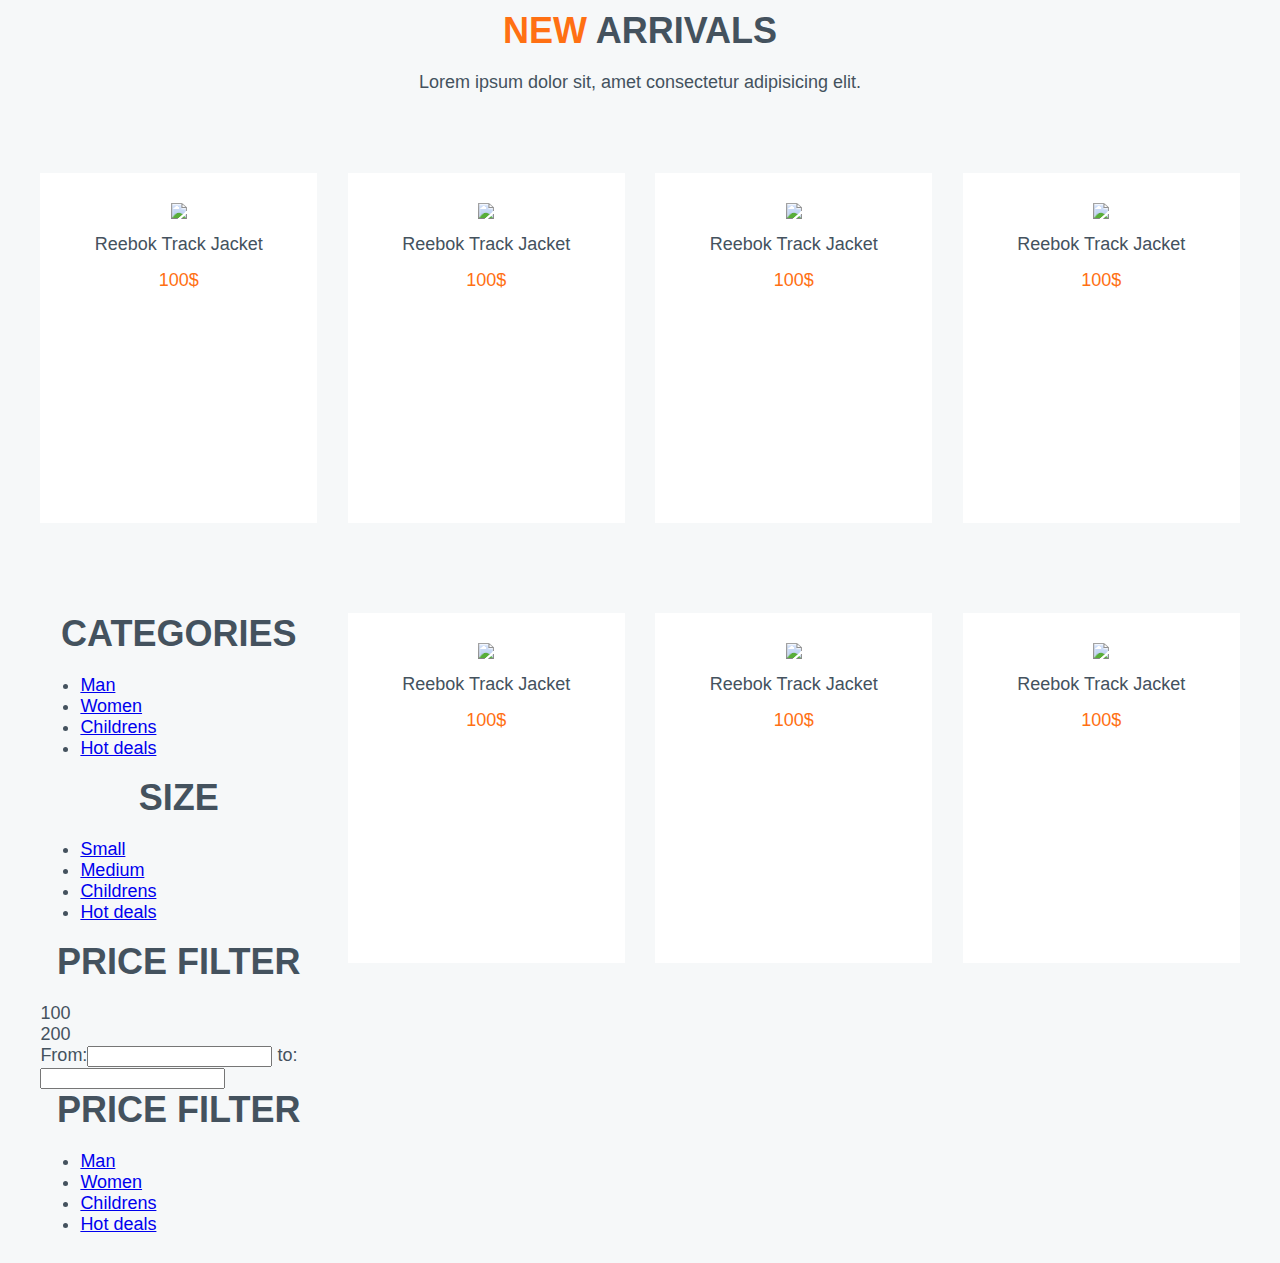
==== products.html @ 2ab13122 "1" ====
<!DOCTYPE html>
<html lang="en">
<head>
    <meta charset="UTF-8">
    <meta name="viewport" content="width=device-width, initial-scale=1">
    <title>Catalog block</title>
    <link rel="stylesheet" href="css/style.css">
</head>
<body>
    <div class="container">
        <h3><span class="color-orange">New</span> arrivals</h3>
        <section class="description"><p>Lorem ipsum dolor sit, amet consectetur adipisicing elit.</p></section>
        <div class="row">
            <div class="goods-block">
                <div class="block-270">
                    <div class="goods-card">
                        <img src="images/1.png">
                        <p class="title-card">Reebok Track Jacket</p>
                        <p class="price-card">100$</p>
                    </div>
                </div>
                <div class="block-270">
                    <div class="goods-card">
                        <img src="images/1.png">
                        <p class="title-card">Reebok Track Jacket</p>
                        <p class="price-card">100$</p>
                    </div>
                </div>
                <div class="block-270">
                    <div class="goods-card">
                        <img src="images/1.png">
                        <p class="title-card">Reebok Track Jacket</p>
                        <p class="price-card">100$</p>
                    </div>
                </div>
                <div class="block-270">
                    <div class="goods-card">
                        <img src="images/1.png">
                        <p class="title-card">Reebok Track Jacket</p>
                        <p class="price-card">100$</p>
                    </div>
                </div>
            </div>
        </div>
    </div>
    <div class="container">
        <div class="row">
            <div class="block-270">
                <div class="side-bar">
                    <h3>Categories</h3>
                    <ul>
                        <li><a href="#">Man</a></li>
                        <li><a href="#">Women</a></li>
                        <li><a href="#">Childrens</a></li>
                        <li><a href="#">Hot deals</a></li>
                    </ul>
                </div>
                <div class="side-bar">
                    <h3>Size</h3>
                    <ul>
                        <li class="active-square"><a href="#">Small</a></li>
                        <li class="inactive-square"><a href="#">Medium</a></li>
                        <li class="inactive-square"><a href="#">Childrens</a></li>
                        <li class="inactive-square"><a href="#">Hot deals</a></li>
                    </ul>
                </div>
                <div class="side-bar">
                    <h3>Price filter</h3>
                    <div class="double-slider" id="double-slider">
                        <div class="line-1"></div>
                        <div class="line-2"></div>
                        <div class="left-dot">
                            <div class="dot-price">100</div>
                            <div class="dot"></div>
                        </div>
                        <div class="right-dot">
                            <div class="dot-price">200</div>
                            <div class="dot"></div>
                        </div>
                    </div>
                    <div class="slider-from-to">
                        From:<input type="text">
                        to:<input type="text">
                    </div>
                </div>
                <div class="side-bar">
                    <h3>Price filter</h3>
                    <ul>
                        <li><a href="#">Man</a></li>
                        <li><a href="#">Women</a></li>
                        <li><a href="#">Childrens</a></li>
                        <li><a href="#">Hot deals</a></li>
                    </ul>
                </div>
            </div>
            <div class="block-card">
                <div class="block-270">
                    <div class="goods-card">
                        <img src="images/1.png">
                        <p class="title-card">Reebok Track Jacket</p>
                        <p class="price-card">100$</p>
                    </div>
                </div>
                <div class="block-270">
                    <div class="goods-card">
                        <img src="images/1.png">
                        <p class="title-card">Reebok Track Jacket</p>
                        <p class="price-card">100$</p>
                    </div>
                </div>
                <div class="block-270">
                    <div class="goods-card">
                        <img src="images/1.png">
                        <p class="title-card">Reebok Track Jacket</p>
                        <p class="price-card">100$</p>
                    </div>
                </div>
            </div>
        </div>
    </div>
</body>
</html>
---- css/style.css ----
*{
    box-sizing: border-box;
}
html, body{
    margin: 0;
    box-sizing: border-box;
    background-color: #f6f8f9;
    font-family: Arial, Tahoma, sans-serif;
    color:#44525e;
    font-size: 18px;
}
h1, h2, h3,h4, p{
    margin: 0;
}
h3{
    font-size: 36px;
    text-transform: uppercase;
    text-align: center;
    margin-bottom: 20px;
}
.color-orange{
    color: #ff7013;
}
.description{
    text-align: center;
}
.container{
    width: 1200px;
    margin: 10px auto;
}

/*----------------после был коммент-----------*/
.goods-block{
    margin: 80px 0;
}
.goods-block::after{
    content: "";
    display: block;
    clear: both;
}
.goods-card{
    background-color: #fff;
    min-height: 350px;
    text-align: center;
}
.goods-card img{
    margin-top: 30px;
}
.goods-card .title-card{
    margin: 10px 0;
}
.goods-card .price-card{
    color: #ff7013;
    margin: 15px 0 10px;
}
/*----------------до был коммент-----------*/

.row{
    margin: 0 -1.25%;
}
.row::after{
    content: "";
    display: block;
    clear: both;
}
.block-370{
    float: left;
    width: 30.83333%;
    margin: 0 1.25%;
    min-height: 100px;
}
.block-270{
    float: left;
    margin: 0 1.25%;
    width: 22.5%;
}
.block-170{
    float: left;
    width: 14.166666%;
    margin: 0 1.25%;
    min-height: 100px;
}
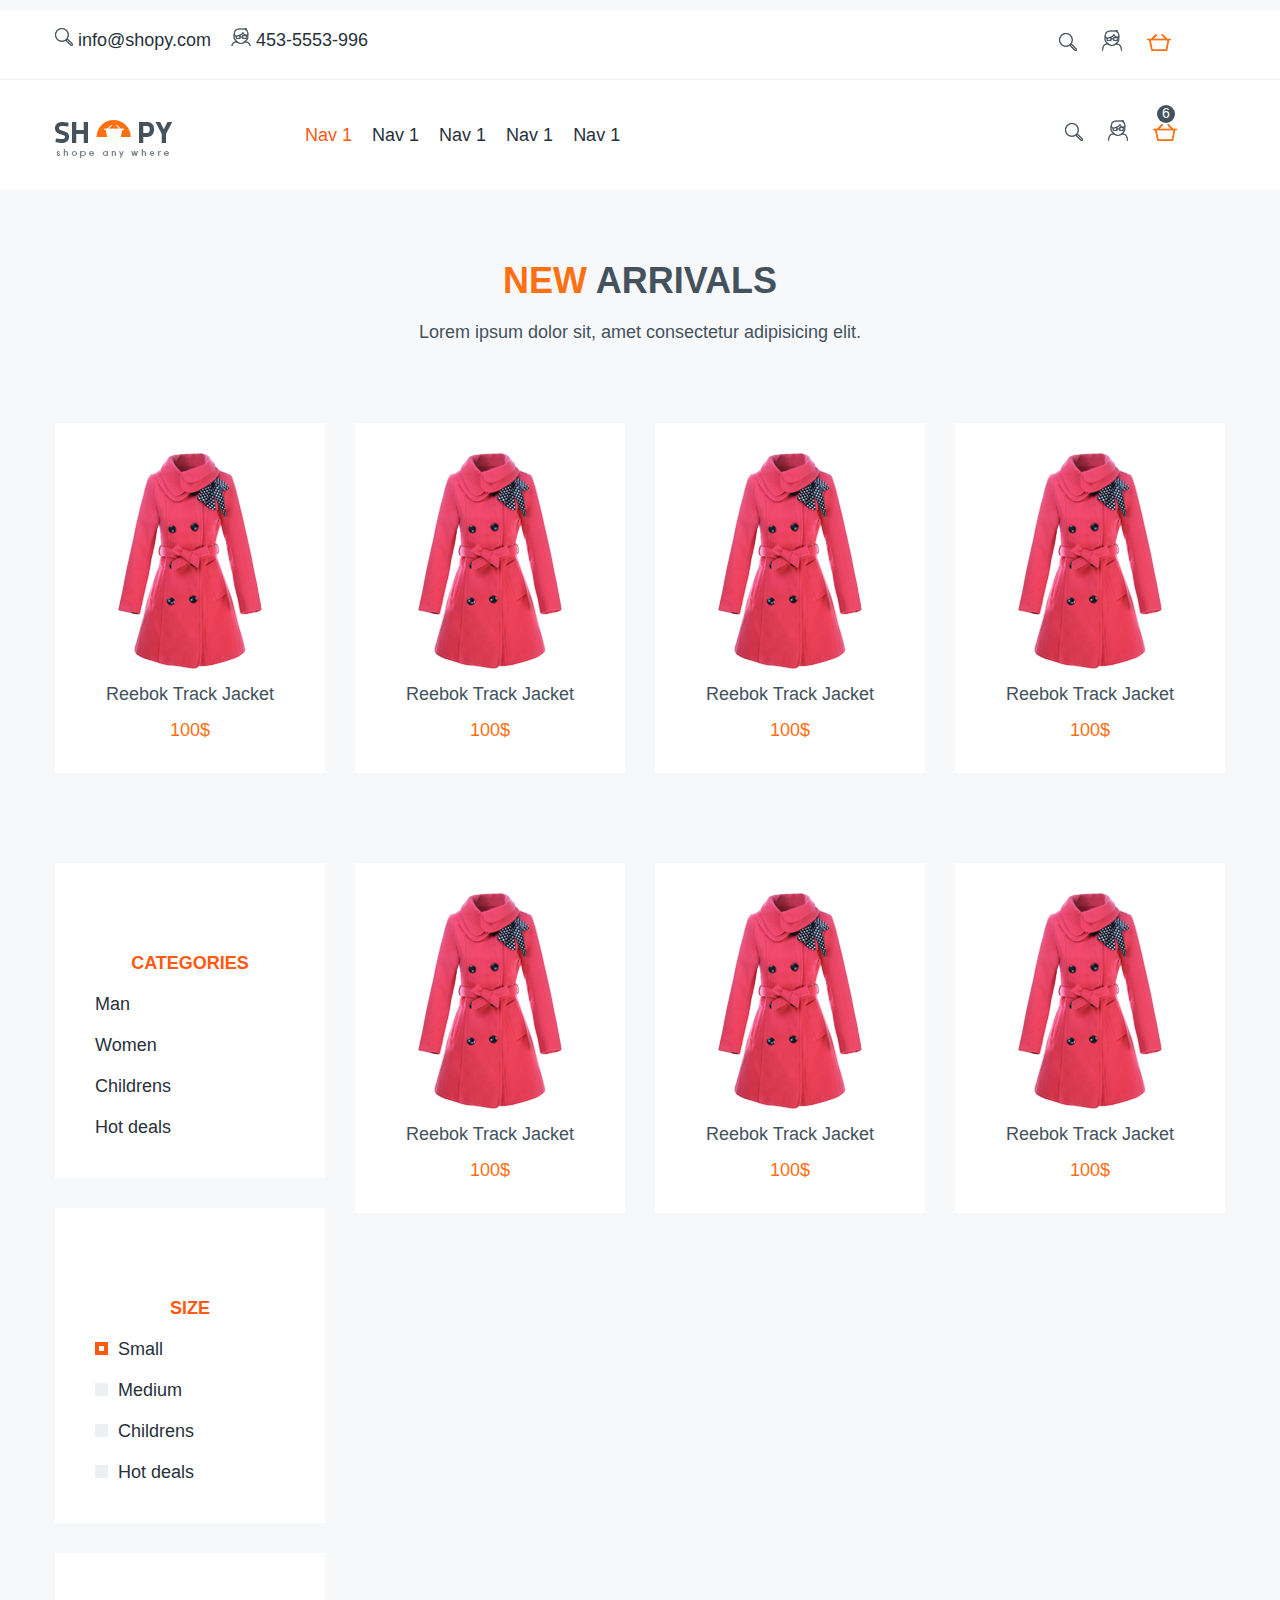
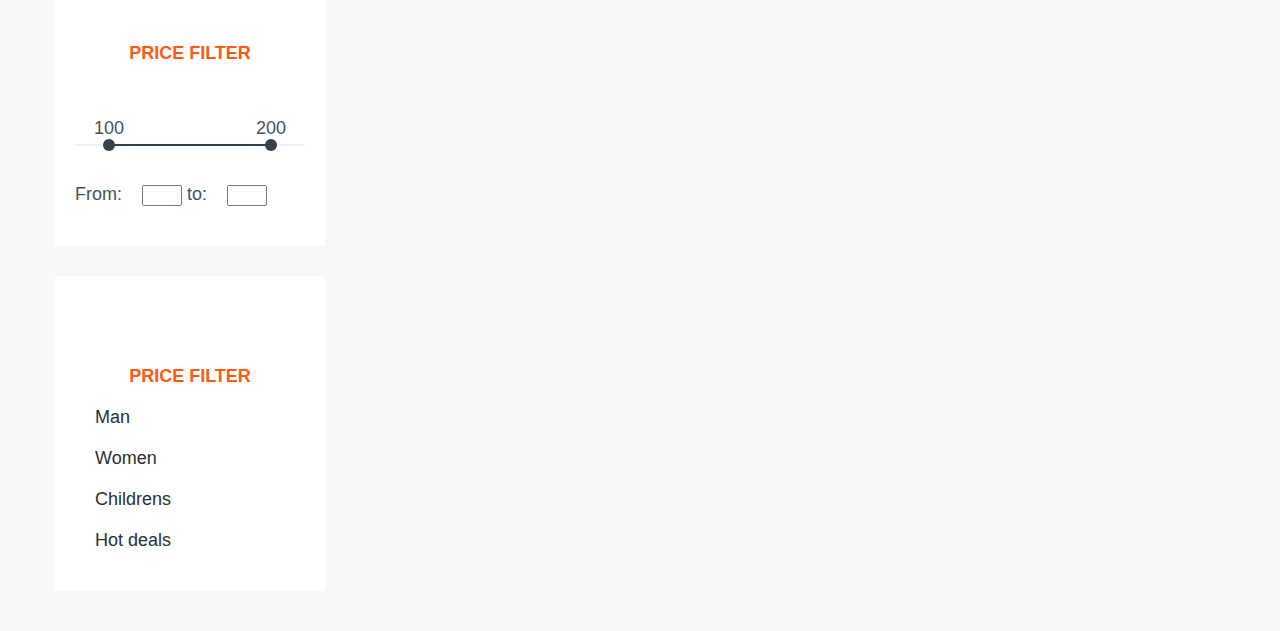
==== commit 96e70276: "2" ====
--- a/products.html
+++ b/products.html
@@ -5,8 +5,60 @@
     <meta name="viewport" content="width=device-width, initial-scale=1">
     <title>Catalog block</title>
     <link rel="stylesheet" href="css/style.css">
+    <link rel="stylesheet" href="css/header.css">
+    <link rel="stylesheet" href="css/goods.css">
+    <link rel="stylesheet" href="css/footer.css">
 </head>
 <body>
+    <header class="site-header">
+        <div class="header-line">
+            <div class="container">
+                <div class="row">
+                    <div class="block-600">
+                        <ul class="contacts-header">
+                            <li><a class="email" href="#">info@shopy.com</a></li>
+                            <li><a class="phone" href="#">453-5553-996</a></li>
+                        </ul>
+                    </div>
+                    <div class="block-600 right">
+                        <div class="contacts-icon">
+                            <img src="images/ico_1.png" alt="">
+                            <img src="images/ico_2.png" alt="">
+                            <img src="images/ico_3.png" alt="">
+                        </div>
+                    </div>
+                </div>
+            </div>
+        </div>
+        <div class="container">
+            <div class="row">
+                <div class="block-170 main-logo">
+                    <a href="#"><img src="images/footer_logo.png" alt=""></a>
+                </div>
+                <div class="block-770">
+                    <nav class="main-nav">
+                        <ul>
+                            <li><a class="active" href="#">Nav 1</a></li>
+                            <li><a href="#">Nav 1</a></li>
+                            <li><a href="#">Nav 1</a></li>
+                            <li><a href="#">Nav 1</a></li>
+                            <li><a href="#">Nav 1</a></li>
+                        </ul>
+                    </nav>
+                </div>
+                <div class="block-170">
+                    <div class="icon-line">
+                        <a href="#"><img src="images/ico_1.png" alt=""></a>
+                        <a href="#"><img src="images/ico_2.png" alt=""></a>
+                        <a class="card" href="#"><img src="images/ico_3.png" alt="">
+                            <div class="card-count"><span>6</span></div>
+                        </a>
+                    </div>
+                </div>
+            </div>
+        </div>
+    </header>
+
     <div class="container">
         <h3><span class="color-orange">New</span> arrivals</h3>
         <section class="description"><p>Lorem ipsum dolor sit, amet consectetur adipisicing elit.</p></section>
@@ -14,28 +66,28 @@
             <div class="goods-block">
                 <div class="block-270">
                     <div class="goods-card">
-                        <img src="images/1.png">
+                        <img src="images/goods_1.png">
                         <p class="title-card">Reebok Track Jacket</p>
                         <p class="price-card">100$</p>
                     </div>
                 </div>
                 <div class="block-270">
                     <div class="goods-card">
-                        <img src="images/1.png">
+                        <img src="images/goods_1.png">
                         <p class="title-card">Reebok Track Jacket</p>
                         <p class="price-card">100$</p>
                     </div>
                 </div>
                 <div class="block-270">
                     <div class="goods-card">
-                        <img src="images/1.png">
+                        <img src="images/goods_1.png">
                         <p class="title-card">Reebok Track Jacket</p>
                         <p class="price-card">100$</p>
                     </div>
                 </div>
                 <div class="block-270">
                     <div class="goods-card">
-                        <img src="images/1.png">
+                        <img src="images/goods_1.png">
                         <p class="title-card">Reebok Track Jacket</p>
                         <p class="price-card">100$</p>
                     </div>
@@ -96,21 +148,21 @@
             <div class="block-card">
                 <div class="block-270">
                     <div class="goods-card">
-                        <img src="images/1.png">
+                        <img src="images/goods_1.png">
                         <p class="title-card">Reebok Track Jacket</p>
                         <p class="price-card">100$</p>
                     </div>
                 </div>
                 <div class="block-270">
                     <div class="goods-card">
-                        <img src="images/1.png">
+                        <img src="images/goods_1.png">
                         <p class="title-card">Reebok Track Jacket</p>
                         <p class="price-card">100$</p>
                     </div>
                 </div>
                 <div class="block-270">
                     <div class="goods-card">
-                        <img src="images/1.png">
+                        <img src="images/goods_1.png">
                         <p class="title-card">Reebok Track Jacket</p>
                         <p class="price-card">100$</p>
                     </div>
--- a/css/style.css
+++ b/css/style.css
@@ -16,7 +16,7 @@
     font-size: 36px;
     text-transform: uppercase;
     text-align: center;
-    margin-bottom: 20px;
+    margin: 70px 0 20px 0;
 }
 .color-orange{
     color: #ff7013;
@@ -24,12 +24,64 @@
 .description{
     text-align: center;
 }
+.price{
+    color: #ff7013;
+    font-weight: bold;
+}
+
+/*----------grid----------*/
 .container{
     width: 1200px;
     margin: 10px auto;
 }
+.row{
+    margin: 0;
+}
+.row::after{
+    content: "";
+    display: block;
+    clear: both;
+}
+.text-center{
+    text-align: center;
+}
+.block-370{
+    float: left;
+    width: 30.83333%;
+    margin: 0 1.25%;
+    min-height: 100px;
+}
+.block-270{
+    float: left;
+    margin: 0 1.25%;
+    width: 22.5%;
+    min-height: 100px;
+}
+.block-570{
+    float: left;
+    width: 47.5%;
+    margin: 0 1.25%;
+}
+.block-670{
+    float: left;
+    width: 55.83%;
+    margin: 0 1.25%;
+    min-height: 100px;
+}
+.block-1170{
+    float: left;
+    width: 97.5%;
+    margin: 0 1.25%;
+    min-height: 100px;
+}
+.block-170{
+    float: left;
+    width: 14.166666%;
+    margin: 0 1.25%;
+    min-height: 100px;
+}
+/*-------------------end grid-------------*/
 
-/*----------------после был коммент-----------*/
 .goods-block{
     margin: 80px 0;
 }
@@ -53,30 +105,56 @@
     color: #ff7013;
     margin: 15px 0 10px;
 }
-/*----------------до был коммент-----------*/
 
-.row{
-    margin: 0 -1.25%;
+/*--------------------best-sales-------------------*/
+.best-sales{
+    background-color: #fff;
+    padding: 20px;
+    margin-top: 70px;
 }
-.row::after{
-    content: "";
-    display: block;
-    clear: both;
+.best-sales img{
+    max-width: 40%;
 }
-.block-370{
-    float: left;
-    width: 30.83333%;
-    margin: 0 1.25%;
+.best-sales-description{
+    float: right;
+    width: 60%;
+}
+.best-sales-description img{
+    max-width: 100%;
+    position: relative;
+    top: 6px;
+}
+.best-sales-description .price{
+    text-align: right;
+    display: inline-block;
+    width: 50%;
+}
+.best-sales-description p{
+    margin-top: 20px;
+}
+/*--------------------end best-sales-------------------*/
+
+/*--------------------letter-------------------*/
+.letter{
+    background-color: #fff;
+    margin: 120px 0;
     min-height: 100px;
+    padding: 10px;
+    line-height: 100px;
 }
-.block-270{
-    float: left;
-    margin: 0 1.25%;
-    width: 22.5%;
+.letter .join-us{
+    background-color: #ff5913;
+    border: none;
+    color: #fff;
+    padding: 15px 25px;
+    text-transform: uppercase;
 }
-.block-170{
-    float: left;
-    width: 14.166666%;
-    margin: 0 1.25%;
-    min-height: 100px;
+.news-letter span{
+    color: #ff5912;
+    text-transform: uppercase;
+    font-weight: bold;
 }
+.type-email img{
+    margin-right: 10px;
+}
+/*--------------------end letter-------------------*/--- a/css/header.css
+++ b/css/header.css
@@ -0,0 +1,117 @@
+.site-header{
+    min-height: 180px;
+    background-color: #fff;
+    color: #28313b;
+}
+.header-line{
+    min-height: 60px;
+    border-bottom: 1px solid #edeff1;
+}
+.main-logo img{
+    margin-top: 30px;
+}
+.block-770{
+    float: left;
+    width: 64.16666%;
+    margin: 0 1.25%;
+    min-height: 100px;
+}
+.main-nav{
+    margin-top: 35px;
+}
+.main-nav li{
+    float: left;
+    margin: 0 10px;
+}
+.main-nav ul::after{
+    content: "";
+    display: block;
+    clear: both;
+}
+.main-nav a{
+    text-decoration: none;
+    color: #28313b;
+}
+.main-nav li{
+    list-style: none;
+}
+.main-nav .active{
+    color: #ff5912;
+}
+.main-nav a:hover{
+    color: #ff5912;
+}
+.icon-line{
+    margin-top: 30px;
+}
+.icon-line img{
+    margin: 0 10px;
+}
+.card{
+    position: relative;
+}
+.card-count{
+    content: "6";
+    position: absolute;
+    background-color: #44525e;
+    display: block;
+    width: 18px;
+    height: 18px;
+    border-radius: 50%;
+    font-size: 14px;
+    text-align: center;
+    top: -20px;
+    right: 12px;
+    color: #fff;
+}
+.block-600{
+    float: left;
+    width: 47.3847%;
+    margin: 0 1.25%;
+}
+.right{
+    float: right;
+}
+.contacts-header{
+    padding: 0;
+}
+.contacts-header::after{
+    content: "";
+    display: block;
+    clear: both;
+}
+.contacts-header li{
+    float: left;
+    margin: 0 20px 0 0 ;
+    list-style: none;
+}
+.contacts-header a{
+    text-decoration: none;
+    color: #28313b;
+}
+.contacts-header .email::before{
+    content: "";
+    display: inline-block;
+    margin-right: 5px;
+    text-align: center;
+    width: 18px;
+    height: 18px;
+    background-image: url("../images/ico_1.png");
+}
+.contacts-header .phone::before{
+    content: "";
+    display: inline-block;
+    margin-right: 5px;
+    text-align: center;
+    width: 20px;
+    height: 18px;
+    background-image: url("../images/ico_2.png");
+}
+.contacts-icon{
+    text-align: right;
+    margin-top: 20px;
+    margin-right: 44px;
+}
+.contacts-icon img{
+    margin: 0 10px;
+}
--- a/css/goods.css
+++ b/css/goods.css
@@ -0,0 +1,84 @@
+
+/*--------------------------catalog----------------------------------*/
+.side-bar{
+    background-color: #fff;
+    padding: 20px 0;
+    margin-bottom: 30px;
+}
+.side-bar h3{
+    font-size: 18px;
+    color: #ff5912;
+}
+.side-bar a{
+    color: #28313b;
+    text-decoration: none;
+}
+.side-bar li{
+    list-style: none;
+    margin-bottom: 20px;
+}
+.side-bar .active-square::before{
+    content: "";
+    display: inline-block;
+    height: 5px;
+    width: 5px;
+    border: 4px solid #ff5912;
+    margin-right: 10px;
+}
+.side-bar .inactive-square::before{
+    content: "";
+    display: inline-block;
+    height: 13px;
+    width: 13px;
+    background-color: #edf0f2;
+    margin-right: 10px;
+}
+
+.double-slider{
+    position: relative;
+    min-height: 80px;
+}
+.line-1{
+    height: 2px;
+    position: absolute;
+    background-color: #edf0f2;
+    top: 60px;
+    right: 20px;
+    left: 20px;
+}
+.line-2{
+    height: 2px;
+    position: absolute;
+    background-color: #34404b;
+    top: 60px;
+    right: 50px;
+    left: 50px;
+}
+.right-dot, .left-dot{
+    width: 40px;
+    height: 40px;
+    position: absolute;
+    text-align: center;
+}
+.dot{
+    width: 12px;
+    height: 12px;
+    background-color: #34404b;
+    border-radius: 50%;
+    margin: 0 auto;
+}
+.right-dot{
+    top: 34px;
+    right: 34px;
+}
+.left-dot{
+    top: 34px;
+    left: 34px;
+}
+.slider-from-to{
+    margin: 20px;
+}
+.slider-from-to input{
+    width: 40px;
+    margin-left: 20px;
+}--- a/css/footer.css
+++ b/css/footer.css
@@ -0,0 +1,46 @@
+.site-footer{
+    background-color: #fff;
+    padding-top: 60px;
+    padding-bottom: 44px;
+    font-size: 14px;
+    color: #28313b;
+}
+.site-footer h1,.site-footer h2,.site-footer h3,.site-footer h4{
+    font-size: 16px;
+    margin: 18px  0;
+    color: #ff5912;
+}
+.block-370 .copyright{
+    margin-top: 20px;
+}
+.block-170 li{
+    margin-bottom: 10px;
+}
+.block-170 a{
+    text-decoration: none;
+    color: #28313b;
+}
+.block-170 a:hover, li:hover{
+    color: #ff5912;
+}
+.block-170 .payment-img{
+    width: 25px;
+    height: 17px;
+    display: inline-block;
+    background-image: url("../images/payment_bg.png");
+}
+.block-170 .first{
+    background-position: -1px -1px;
+}
+.block-170 .second{
+    background-position: -36px -1px;
+}
+.block-170 .third{
+    background-position: -72px -1px;
+}
+.block-170 .fourth{
+    background-position: -108px -1px;
+}
+.block-170 .fifth{
+    background-position: -144px -1px;
+}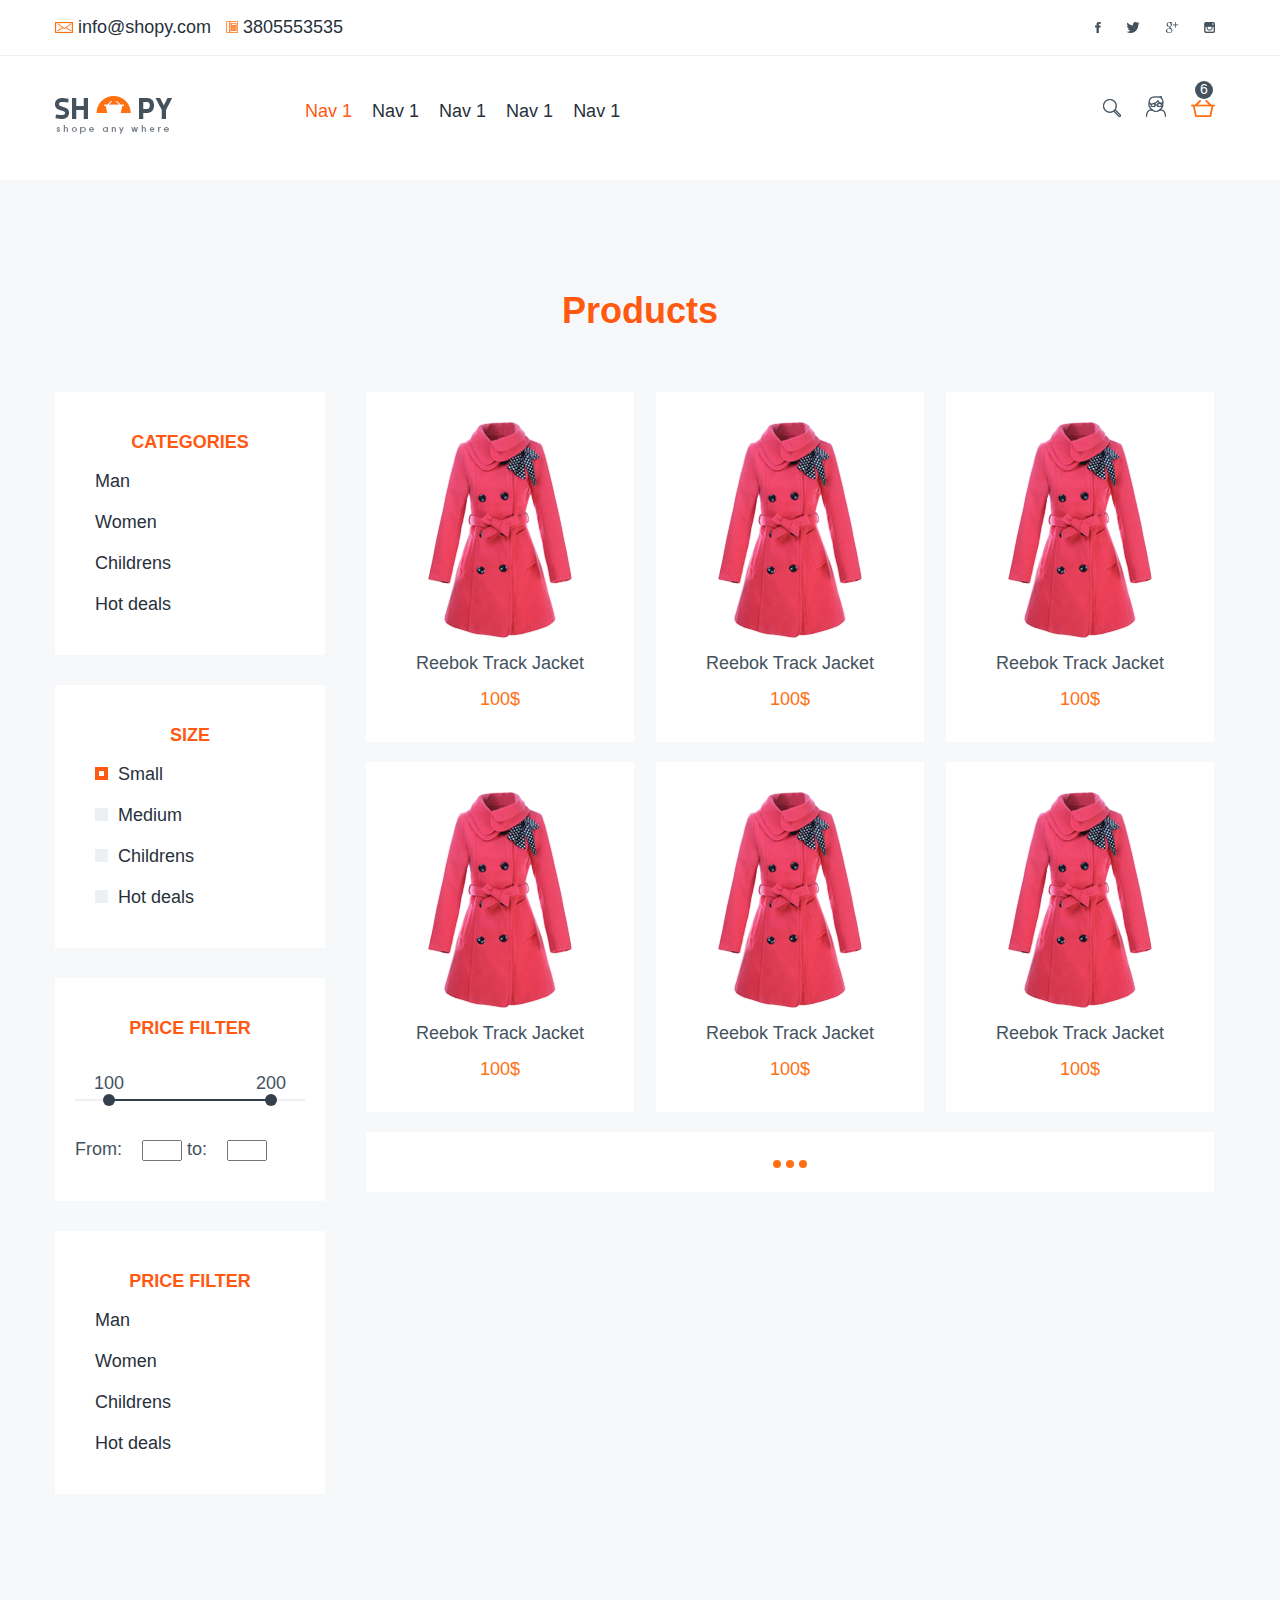
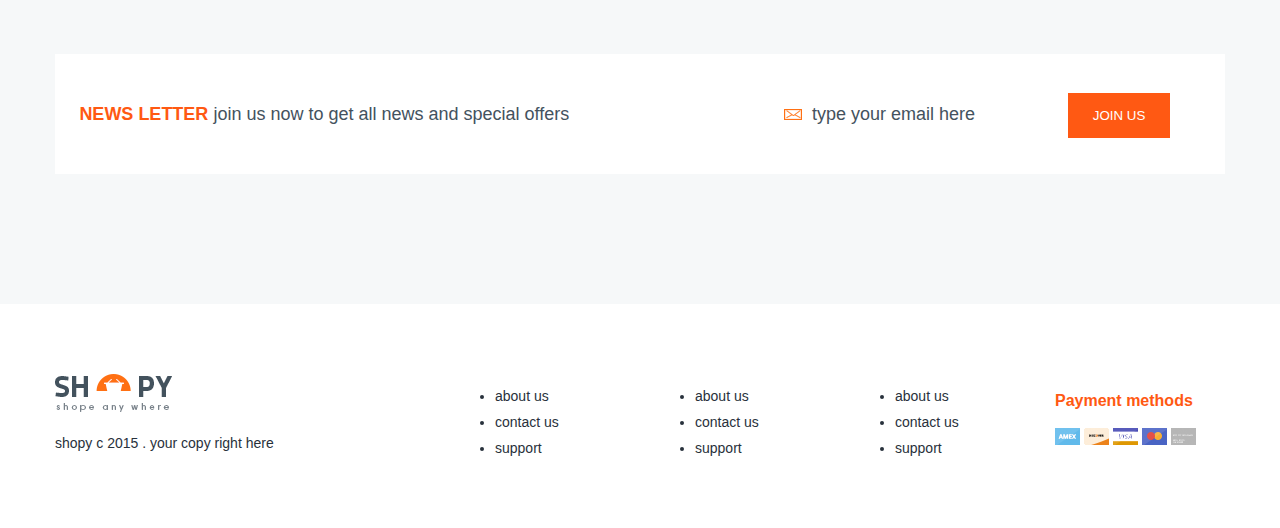
==== commit 84933f4a: "3 сборка" ====
--- a/products.html
+++ b/products.html
@@ -6,7 +6,7 @@
     <title>Catalog block</title>
     <link rel="stylesheet" href="css/style.css">
     <link rel="stylesheet" href="css/header.css">
-    <link rel="stylesheet" href="css/goods.css">
+    <link rel="stylesheet" href="css/products.css">
     <link rel="stylesheet" href="css/footer.css">
 </head>
 <body>
@@ -14,18 +14,15 @@
         <div class="header-line">
             <div class="container">
                 <div class="row">
-                    <div class="block-600">
-                        <ul class="contacts-header">
-                            <li><a class="email" href="#">info@shopy.com</a></li>
-                            <li><a class="phone" href="#">453-5553-996</a></li>
-                        </ul>
-                    </div>
-                    <div class="block-600 right">
-                        <div class="contacts-icon">
-                            <img src="images/ico_1.png" alt="">
-                            <img src="images/ico_2.png" alt="">
-                            <img src="images/ico_3.png" alt="">
-                        </div>
+                    <div class="block-570 contacts">
+                        <a href="mailto:info@shopy.com"><img src="images/ico_email.png" alt=""> info@shopy.com</a>
+                        <a href="tel:+3805553535"><img src="images/ico_tel.png" alt=""> 3805553535</a>
+                    </div>
+                    <div class="block-570 text-right">
+                        <a href="#"><img src="images/header_ico_1.png" alt="" class="header-ico"></a>
+                        <a href="#"><img src="images/header_ico_2.png" alt="" class="header-ico"></a>
+                        <a href="#"><img src="images/header_ico_3.png" alt="" class="header-ico"></a>
+                        <a href="#"><img src="images/header_ico_4.png" alt="" class="header-ico"></a>
                     </div>
                 </div>
             </div>
@@ -47,7 +44,7 @@
                     </nav>
                 </div>
                 <div class="block-170">
-                    <div class="icon-line">
+                    <div class="icon-line text-right">
                         <a href="#"><img src="images/ico_1.png" alt=""></a>
                         <a href="#"><img src="images/ico_2.png" alt=""></a>
                         <a class="card" href="#"><img src="images/ico_3.png" alt="">
@@ -60,41 +57,13 @@
     </header>
 
     <div class="container">
-        <h3><span class="color-orange">New</span> arrivals</h3>
-        <section class="description"><p>Lorem ipsum dolor sit, amet consectetur adipisicing elit.</p></section>
         <div class="row">
-            <div class="goods-block">
-                <div class="block-270">
-                    <div class="goods-card">
-                        <img src="images/goods_1.png">
-                        <p class="title-card">Reebok Track Jacket</p>
-                        <p class="price-card">100$</p>
-                    </div>
-                </div>
-                <div class="block-270">
-                    <div class="goods-card">
-                        <img src="images/goods_1.png">
-                        <p class="title-card">Reebok Track Jacket</p>
-                        <p class="price-card">100$</p>
-                    </div>
-                </div>
-                <div class="block-270">
-                    <div class="goods-card">
-                        <img src="images/goods_1.png">
-                        <p class="title-card">Reebok Track Jacket</p>
-                        <p class="price-card">100$</p>
-                    </div>
-                </div>
-                <div class="block-270">
-                    <div class="goods-card">
-                        <img src="images/goods_1.png">
-                        <p class="title-card">Reebok Track Jacket</p>
-                        <p class="price-card">100$</p>
-                    </div>
-                </div>
+            <div class="block-1170 text-center">
+                <h1 class="products-h1 text-orange">Products</h1>
             </div>
         </div>
     </div>
+
     <div class="container">
         <div class="row">
             <div class="block-270">
@@ -145,30 +114,121 @@
                     </ul>
                 </div>
             </div>
-            <div class="block-card">
-                <div class="block-270">
-                    <div class="goods-card">
-                        <img src="images/goods_1.png">
-                        <p class="title-card">Reebok Track Jacket</p>
-                        <p class="price-card">100$</p>
-                    </div>
-                </div>
-                <div class="block-270">
-                    <div class="goods-card">
-                        <img src="images/goods_1.png">
-                        <p class="title-card">Reebok Track Jacket</p>
-                        <p class="price-card">100$</p>
-                    </div>
-                </div>
-                <div class="block-270">
-                    <div class="goods-card">
-                        <img src="images/goods_1.png">
-                        <p class="title-card">Reebok Track Jacket</p>
-                        <p class="price-card">100$</p>
+            <div class="block-900">
+                <div class="row">
+                    <div class="block-370">
+                        <div class="goods-card">
+                            <img src="images/goods_1.png">
+                            <p class="title-card">Reebok Track Jacket</p>
+                            <p class="price-card">100$</p>
+                        </div>
+                    </div>
+                    <div class="block-370">
+                        <div class="goods-card">
+                            <img src="images/goods_1.png">
+                            <p class="title-card">Reebok Track Jacket</p>
+                            <p class="price-card">100$</p>
+                        </div>
+                    </div>
+                    <div class="block-370">
+                        <div class="goods-card">
+                            <img src="images/goods_1.png">
+                            <p class="title-card">Reebok Track Jacket</p>
+                            <p class="price-card">100$</p>
+                        </div>
+                    </div>
+                    <div class="block-370">
+                        <div class="goods-card">
+                            <img src="images/goods_1.png">
+                            <p class="title-card">Reebok Track Jacket</p>
+                            <p class="price-card">100$</p>
+                        </div>
+                    </div>
+                    <div class="block-370">
+                        <div class="goods-card">
+                            <img src="images/goods_1.png">
+                            <p class="title-card">Reebok Track Jacket</p>
+                            <p class="price-card">100$</p>
+                        </div>
+                    </div>
+                    <div class="block-370">
+                        <div class="goods-card">
+                            <img src="images/goods_1.png">
+                            <p class="title-card">Reebok Track Jacket</p>
+                            <p class="price-card">100$</p>
+                        </div>
+                    </div>
+                    <div class="block-1170">
+                        <div class="divider">
+                            <span class="circle"></span>
+                            <span class="circle"></span>
+                            <span class="circle"></span>
+                        </div>
                     </div>
                 </div>
             </div>
         </div>
     </div>
+
+    <div class="container">
+        <div class="row">
+            <div class="block-1170">
+                <div class="letter">
+                    <div class="row">
+                        <div class="block-670">
+                            <p class="news-letter"><span>news letter</span> join us now to get all news and special offers</p>
+                        </div>
+                        <div class="block-270 text-center">
+                            <p class="type-email"><img src="images/ico_email.png" alt="">type your email here</p>
+                        </div>
+                        <div class="block-170 text-center">
+                            <button class="join-us">Join us</button>
+                        </div>
+                    </div>
+                </div>
+            </div>
+        </div>
+    </div>
+
+    <footer class="site-footer">
+        <div class="container">
+            <div class="row">
+                <div class="block-370">
+                    <img src="images/footer_logo.png" alt="footer-logo">
+                    <p class="copyright">shopy c 2015 . your copy right here</p>
+                </div>
+                <div class="block-170">
+                    <ul>
+                        <li><a href="#">about us</a></li>
+                        <li><a href="#">contact us</a></li>
+                        <li><a href="#">support</a></li>
+                    </ul>
+                </div>
+                <div class="block-170">
+                    <ul>
+                        <li><a href="#">about us</a></li>
+                        <li><a href="#">contact us</a></li>
+                        <li><a href="#">support</a></li>
+                    </ul>
+                </div>
+                <div class="block-170">
+                    <ul>
+                        <li><a href="#">about us</a></li>
+                        <li><a href="#">contact us</a></li>
+                        <li><a href="#">support</a></li>
+                    </ul>
+                </div>
+                <div class="block-170">
+                    <h4>Payment methods</h4>
+                    <div class="payment-img first"></div>
+                    <div class="payment-img second"></div>
+                    <div class="payment-img third"></div>
+                    <div class="payment-img fourth"></div>
+                    <div class="payment-img fifth "></div>
+                </div>
+            </div>
+        </div>
+    </footer>
+
 </body>
 </html>--- a/css/style.css
+++ b/css/style.css
@@ -17,6 +17,9 @@
     text-transform: uppercase;
     text-align: center;
     margin: 70px 0 20px 0;
+}
+.products-h1{
+    margin: 100px 0 50px 0;
 }
 .color-orange{
     color: #ff7013;
@@ -45,17 +48,26 @@
 .text-center{
     text-align: center;
 }
-.block-370{
-    float: left;
-    width: 30.83333%;
-    margin: 0 1.25%;
-    min-height: 100px;
+.text-orange{
+    color: #ff5912;
+}
+.text-right{
+    text-align: right;
+}
+.bold{
+    font-weight: bold;
 }
 .block-270{
     float: left;
     margin: 0 1.25%;
     width: 22.5%;
     min-height: 100px;
+}
+.block-370{
+    float: left;
+    width: 30.83333%;
+    min-height: 100px;
+    margin: 0 1.25%;
 }
 .block-570{
     float: left;
@@ -65,6 +77,12 @@
 .block-670{
     float: left;
     width: 55.83%;
+    margin: 0 1.25%;
+    min-height: 100px;
+}
+.block-900{
+    float: left;
+    width: 72.5%;
     margin: 0 1.25%;
     min-height: 100px;
 }
@@ -94,6 +112,7 @@
     background-color: #fff;
     min-height: 350px;
     text-align: center;
+    margin:  0 0 20px 0;
 }
 .goods-card img{
     margin-top: 30px;
@@ -105,7 +124,6 @@
     color: #ff7013;
     margin: 15px 0 10px;
 }
-
 /*--------------------best-sales-------------------*/
 .best-sales{
     background-color: #fff;
@@ -157,4 +175,21 @@
 .type-email img{
     margin-right: 10px;
 }
-/*--------------------end letter-------------------*/+/*--------------------end letter-------------------*/
+
+/*----------------------divider-----------------------*/
+.divider{
+    background-color: #fff;
+    text-align: center;
+    min-height: 60px;
+    margin: 0 0 115px 0;
+    line-height: 60px;
+}
+.divider .circle{
+    display: inline-block;
+    height: 8px;
+    width: 8px;
+    border-radius: 50%;
+    background-color: #ff7013;
+}
+/*----------------------end divider-----------------------*/
--- a/css/header.css
+++ b/css/header.css
@@ -4,8 +4,21 @@
     color: #28313b;
 }
 .header-line{
-    min-height: 60px;
+    padding: 7px 0;
     border-bottom: 1px solid #edeff1;
+}
+.header-line .header-ico{
+    margin: 0 10px;
+}
+.header-line .block-570{
+    min-height: auto;
+}
+.header-line a{
+    text-decoration: none;
+    color: #28313b;
+}
+.header-line .contacts a{
+    margin-right: 10px;
 }
 .main-logo img{
     margin-top: 30px;
@@ -69,49 +82,7 @@
     width: 47.3847%;
     margin: 0 1.25%;
 }
-.right{
-    float: right;
-}
-.contacts-header{
-    padding: 0;
-}
-.contacts-header::after{
-    content: "";
-    display: block;
-    clear: both;
-}
-.contacts-header li{
-    float: left;
-    margin: 0 20px 0 0 ;
-    list-style: none;
-}
-.contacts-header a{
-    text-decoration: none;
-    color: #28313b;
-}
-.contacts-header .email::before{
-    content: "";
-    display: inline-block;
-    margin-right: 5px;
-    text-align: center;
-    width: 18px;
-    height: 18px;
-    background-image: url("../images/ico_1.png");
-}
-.contacts-header .phone::before{
-    content: "";
-    display: inline-block;
-    margin-right: 5px;
-    text-align: center;
-    width: 20px;
-    height: 18px;
-    background-image: url("../images/ico_2.png");
-}
-.contacts-icon{
-    text-align: right;
-    margin-top: 20px;
-    margin-right: 44px;
-}
-.contacts-icon img{
-    margin: 0 10px;
-}
+
+
+
+
--- a/css/products.css
+++ b/css/products.css
@@ -0,0 +1,85 @@
+
+/*--------------------------catalog----------------------------------*/
+.side-bar{
+    background-color: #fff;
+    padding: 20px 0;
+    margin-bottom: 30px;
+}
+.side-bar h3{
+    font-size: 18px;
+    color: #ff5912;
+    margin: 20px 0 0 0;
+}
+.side-bar a{
+    color: #28313b;
+    text-decoration: none;
+}
+.side-bar li{
+    list-style: none;
+    margin-bottom: 20px;
+}
+.side-bar .active-square::before{
+    content: "";
+    display: inline-block;
+    height: 5px;
+    width: 5px;
+    border: 4px solid #ff5912;
+    margin-right: 10px;
+}
+.side-bar .inactive-square::before{
+    content: "";
+    display: inline-block;
+    height: 13px;
+    width: 13px;
+    background-color: #edf0f2;
+    margin-right: 10px;
+}
+
+.double-slider{
+    position: relative;
+    min-height: 80px;
+}
+.line-1{
+    height: 2px;
+    position: absolute;
+    background-color: #edf0f2;
+    top: 60px;
+    right: 20px;
+    left: 20px;
+}
+.line-2{
+    height: 2px;
+    position: absolute;
+    background-color: #34404b;
+    top: 60px;
+    right: 50px;
+    left: 50px;
+}
+.right-dot, .left-dot{
+    width: 40px;
+    height: 40px;
+    position: absolute;
+    text-align: center;
+}
+.dot{
+    width: 12px;
+    height: 12px;
+    background-color: #34404b;
+    border-radius: 50%;
+    margin: 0 auto;
+}
+.right-dot{
+    top: 34px;
+    right: 34px;
+}
+.left-dot{
+    top: 34px;
+    left: 34px;
+}
+.slider-from-to{
+    margin: 20px;
+}
+.slider-from-to input{
+    width: 40px;
+    margin-left: 20px;
+}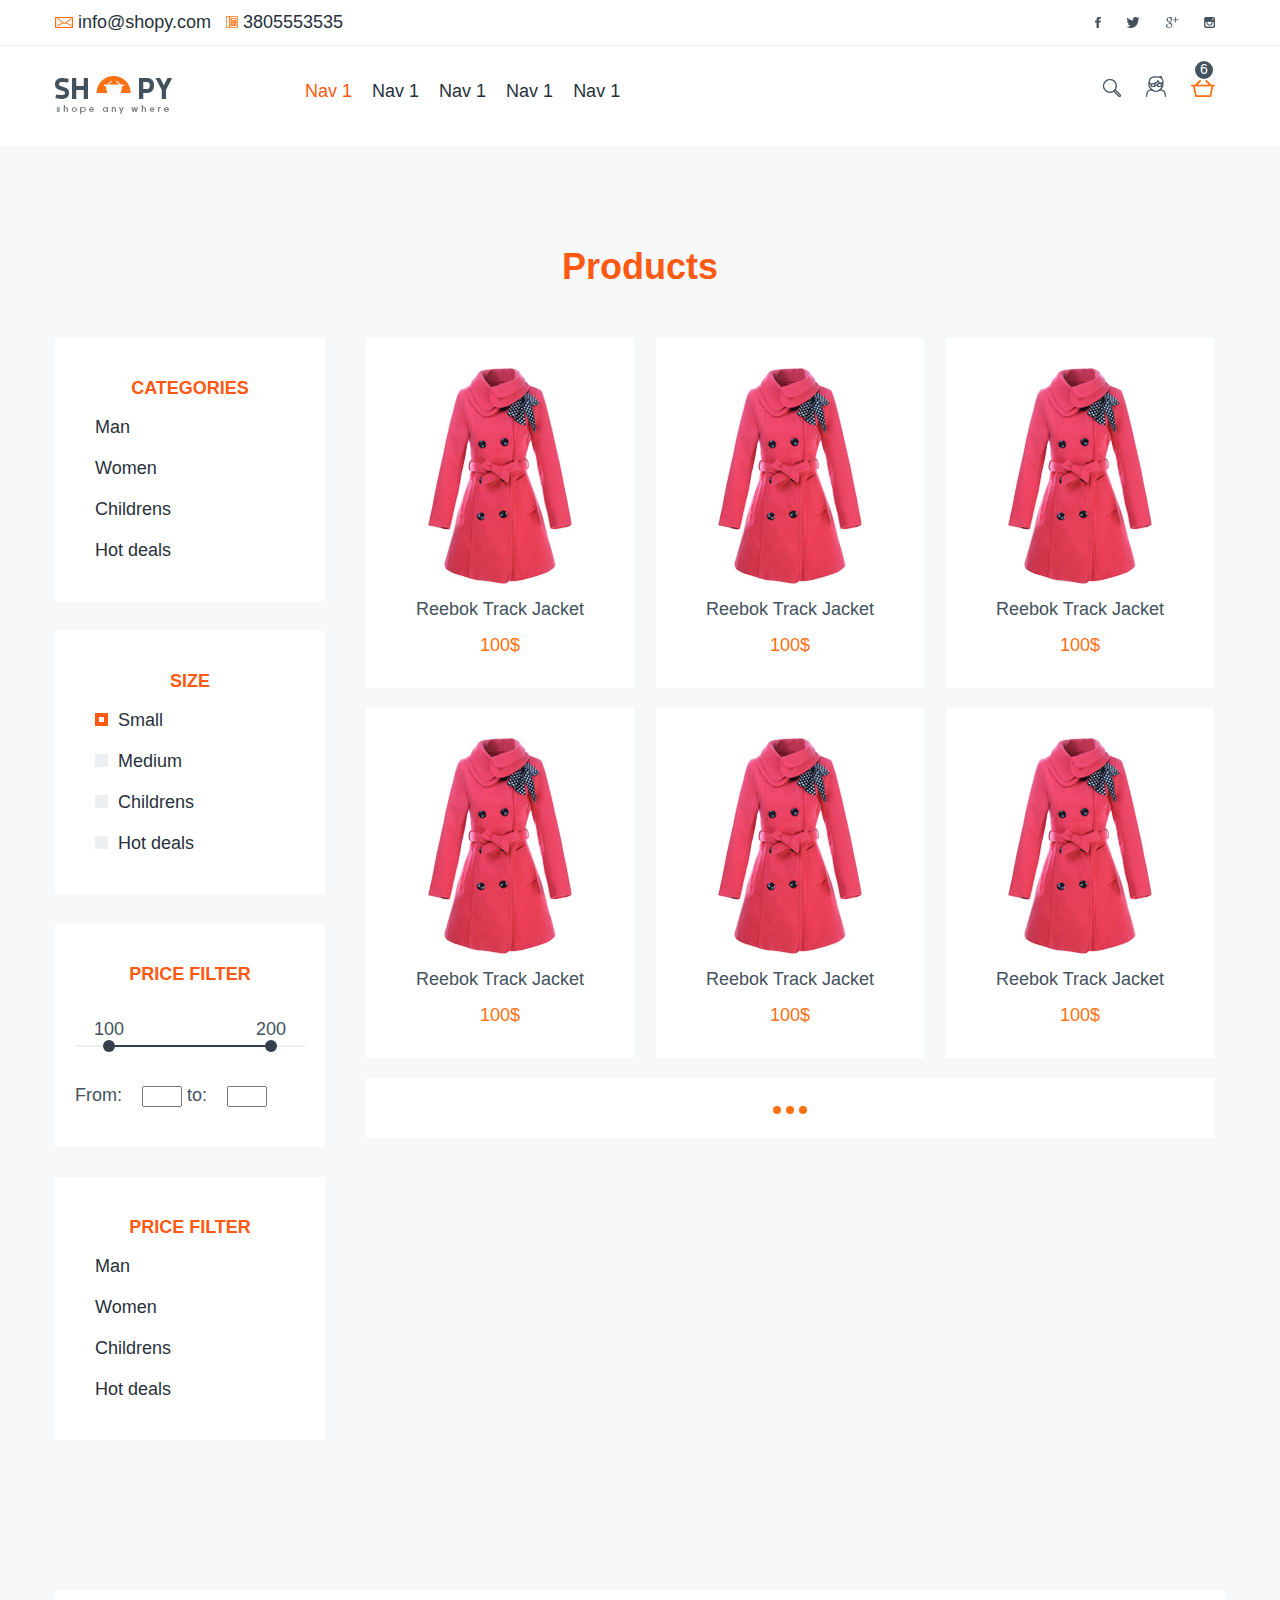
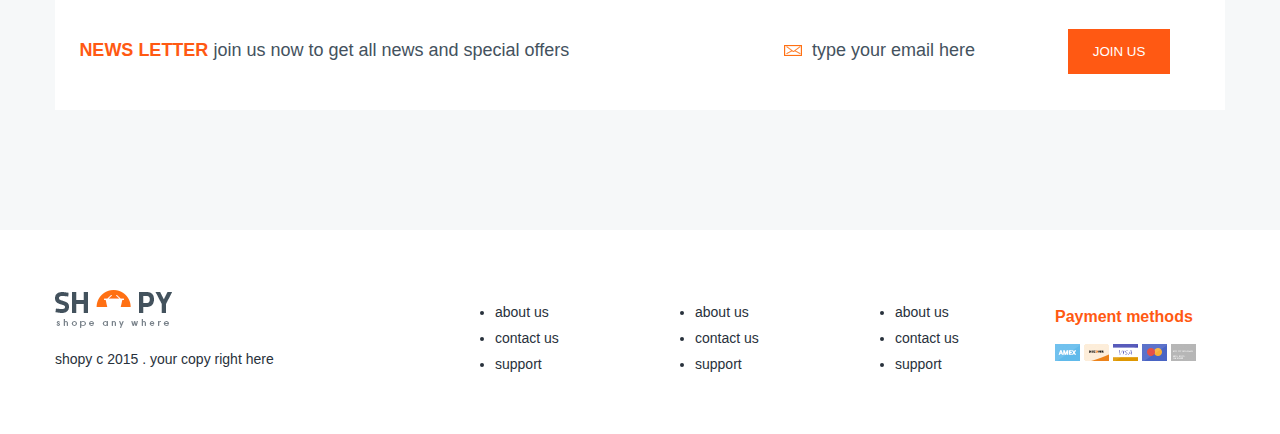
==== commit 0f08ca5d: "6 сборка" ====
--- a/products.html
+++ b/products.html
@@ -4,21 +4,21 @@
     <meta charset="UTF-8">
     <meta name="viewport" content="width=device-width, initial-scale=1">
     <title>Catalog block</title>
-    <link rel="stylesheet" href="css/style.css">
     <link rel="stylesheet" href="css/header.css">
     <link rel="stylesheet" href="css/products.css">
     <link rel="stylesheet" href="css/footer.css">
+    <link rel="stylesheet" href="css/style.css">
 </head>
 <body>
     <header class="site-header">
         <div class="header-line">
             <div class="container">
                 <div class="row">
-                    <div class="block-570 contacts">
+                    <div class="block-570 contacts md-8">
                         <a href="mailto:info@shopy.com"><img src="images/ico_email.png" alt=""> info@shopy.com</a>
                         <a href="tel:+3805553535"><img src="images/ico_tel.png" alt=""> 3805553535</a>
                     </div>
-                    <div class="block-570 text-right">
+                    <div class="block-570 text-right md-4">
                         <a href="#"><img src="images/header_ico_1.png" alt="" class="header-ico"></a>
                         <a href="#"><img src="images/header_ico_2.png" alt="" class="header-ico"></a>
                         <a href="#"><img src="images/header_ico_3.png" alt="" class="header-ico"></a>
@@ -29,10 +29,10 @@
         </div>
         <div class="container">
             <div class="row">
-                <div class="block-170 main-logo">
+                <div class="block-170 main-logo md-12 md-center">
                     <a href="#"><img src="images/footer_logo.png" alt=""></a>
                 </div>
-                <div class="block-770">
+                <div class="block-770 md-12 md-center">
                     <nav class="main-nav">
                         <ul>
                             <li><a class="active" href="#">Nav 1</a></li>
@@ -43,8 +43,8 @@
                         </ul>
                     </nav>
                 </div>
-                <div class="block-170">
-                    <div class="icon-line text-right">
+                <div class="block-170 md-12">
+                    <div class="icon-line text-right md-center">
                         <a href="#"><img src="images/ico_1.png" alt=""></a>
                         <a href="#"><img src="images/ico_2.png" alt=""></a>
                         <a class="card" href="#"><img src="images/ico_3.png" alt="">
@@ -66,8 +66,8 @@
 
     <div class="container">
         <div class="row">
-            <div class="block-270">
-                <div class="side-bar">
+            <div class="block-270 md-12">
+                <div class="side-bar md-6 md-mr-bottom">
                     <h3>Categories</h3>
                     <ul>
                         <li><a href="#">Man</a></li>
@@ -76,7 +76,7 @@
                         <li><a href="#">Hot deals</a></li>
                     </ul>
                 </div>
-                <div class="side-bar">
+                <div class="side-bar md-6 md-mr-bottom">
                     <h3>Size</h3>
                     <ul>
                         <li class="active-square"><a href="#">Small</a></li>
@@ -85,7 +85,7 @@
                         <li class="inactive-square"><a href="#">Hot deals</a></li>
                     </ul>
                 </div>
-                <div class="side-bar">
+                <div class="side-bar md-6 md-mr-bottom">
                     <h3>Price filter</h3>
                     <div class="double-slider" id="double-slider">
                         <div class="line-1"></div>
@@ -104,7 +104,7 @@
                         to:<input type="text">
                     </div>
                 </div>
-                <div class="side-bar">
+                <div class="side-bar md-6 md-mr-bottom">
                     <h3>Price filter</h3>
                     <ul>
                         <li><a href="#">Man</a></li>
@@ -114,51 +114,51 @@
                     </ul>
                 </div>
             </div>
-            <div class="block-900">
+            <div class="block-900 md-12">
                 <div class="row">
-                    <div class="block-370">
-                        <div class="goods-card">
-                            <img src="images/goods_1.png">
-                            <p class="title-card">Reebok Track Jacket</p>
-                            <p class="price-card">100$</p>
-                        </div>
-                    </div>
-                    <div class="block-370">
-                        <div class="goods-card">
-                            <img src="images/goods_1.png">
-                            <p class="title-card">Reebok Track Jacket</p>
-                            <p class="price-card">100$</p>
-                        </div>
-                    </div>
-                    <div class="block-370">
-                        <div class="goods-card">
-                            <img src="images/goods_1.png">
-                            <p class="title-card">Reebok Track Jacket</p>
-                            <p class="price-card">100$</p>
-                        </div>
-                    </div>
-                    <div class="block-370">
-                        <div class="goods-card">
-                            <img src="images/goods_1.png">
-                            <p class="title-card">Reebok Track Jacket</p>
-                            <p class="price-card">100$</p>
-                        </div>
-                    </div>
-                    <div class="block-370">
-                        <div class="goods-card">
-                            <img src="images/goods_1.png">
-                            <p class="title-card">Reebok Track Jacket</p>
-                            <p class="price-card">100$</p>
-                        </div>
-                    </div>
-                    <div class="block-370">
-                        <div class="goods-card">
-                            <img src="images/goods_1.png">
-                            <p class="title-card">Reebok Track Jacket</p>
-                            <p class="price-card">100$</p>
-                        </div>
-                    </div>
-                    <div class="block-1170">
+                    <div class="block-370 md-4">
+                        <div class="goods-card">
+                            <img src="images/goods_1.png">
+                            <p class="title-card">Reebok Track Jacket</p>
+                            <p class="price-card">100$</p>
+                        </div>
+                    </div>
+                    <div class="block-370 md-4">
+                        <div class="goods-card">
+                            <img src="images/goods_1.png">
+                            <p class="title-card">Reebok Track Jacket</p>
+                            <p class="price-card">100$</p>
+                        </div>
+                    </div>
+                    <div class="block-370 md-4">
+                        <div class="goods-card">
+                            <img src="images/goods_1.png">
+                            <p class="title-card">Reebok Track Jacket</p>
+                            <p class="price-card">100$</p>
+                        </div>
+                    </div>
+                    <div class="block-370 md-4">
+                        <div class="goods-card">
+                            <img src="images/goods_1.png">
+                            <p class="title-card">Reebok Track Jacket</p>
+                            <p class="price-card">100$</p>
+                        </div>
+                    </div>
+                    <div class="block-370 md-4">
+                        <div class="goods-card">
+                            <img src="images/goods_1.png">
+                            <p class="title-card">Reebok Track Jacket</p>
+                            <p class="price-card">100$</p>
+                        </div>
+                    </div>
+                    <div class="block-370 md-4">
+                        <div class="goods-card">
+                            <img src="images/goods_1.png">
+                            <p class="title-card">Reebok Track Jacket</p>
+                            <p class="price-card">100$</p>
+                        </div>
+                    </div>
+                    <div class="block-1170 md-12">
                         <div class="divider">
                             <span class="circle"></span>
                             <span class="circle"></span>
@@ -173,15 +173,15 @@
     <div class="container">
         <div class="row">
             <div class="block-1170">
-                <div class="letter">
+                <div class="letter md-center">
                     <div class="row">
-                        <div class="block-670">
+                        <div class="block-670 md-12">
                             <p class="news-letter"><span>news letter</span> join us now to get all news and special offers</p>
                         </div>
-                        <div class="block-270 text-center">
+                        <div class="block-270 text-center md-6">
                             <p class="type-email"><img src="images/ico_email.png" alt="">type your email here</p>
                         </div>
-                        <div class="block-170 text-center">
+                        <div class="block-170 text-center md-6">
                             <button class="join-us">Join us</button>
                         </div>
                     </div>
@@ -193,32 +193,32 @@
     <footer class="site-footer">
         <div class="container">
             <div class="row">
-                <div class="block-370">
+                <div class="block-370 md-4">
                     <img src="images/footer_logo.png" alt="footer-logo">
                     <p class="copyright">shopy c 2015 . your copy right here</p>
                 </div>
-                <div class="block-170">
+                <div class="block-170 md-4">
                     <ul>
                         <li><a href="#">about us</a></li>
                         <li><a href="#">contact us</a></li>
                         <li><a href="#">support</a></li>
                     </ul>
                 </div>
-                <div class="block-170">
+                <div class="block-170 md-4">
                     <ul>
                         <li><a href="#">about us</a></li>
                         <li><a href="#">contact us</a></li>
                         <li><a href="#">support</a></li>
                     </ul>
                 </div>
-                <div class="block-170">
+                <div class="block-170 md-6">
                     <ul>
                         <li><a href="#">about us</a></li>
                         <li><a href="#">contact us</a></li>
                         <li><a href="#">support</a></li>
                     </ul>
                 </div>
-                <div class="block-170">
+                <div class="block-170 md-6">
                     <h4>Payment methods</h4>
                     <div class="payment-img first"></div>
                     <div class="payment-img second"></div>
--- a/css/header.css
+++ b/css/header.css
@@ -1,10 +1,9 @@
 .site-header{
-    min-height: 180px;
     background-color: #fff;
     color: #28313b;
 }
 .header-line{
-    padding: 7px 0;
+    padding: 12px 0;
     border-bottom: 1px solid #edeff1;
 }
 .header-line .header-ico{
@@ -22,12 +21,6 @@
 }
 .main-logo img{
     margin-top: 30px;
-}
-.block-770{
-    float: left;
-    width: 64.16666%;
-    margin: 0 1.25%;
-    min-height: 100px;
 }
 .main-nav{
     margin-top: 35px;
--- a/css/products.css
+++ b/css/products.css
@@ -82,4 +82,8 @@
 .slider-from-to input{
     width: 40px;
     margin-left: 20px;
+}
+
+@media screen and (max-width: 768px){
+
 }--- a/css/style.css
+++ b/css/style.css
@@ -34,8 +34,8 @@
 
 /*----------grid----------*/
 .container{
-    width: 1200px;
-    margin: 10px auto;
+    max-width: 1200px;
+    margin: 0 auto;
 }
 .row{
     margin: 0;
@@ -77,6 +77,12 @@
 .block-670{
     float: left;
     width: 55.83%;
+    margin: 0 1.25%;
+    min-height: 100px;
+}
+.block-770{
+    float: left;
+    width: 64.16666%;
     margin: 0 1.25%;
     min-height: 100px;
 }
@@ -193,3 +199,155 @@
     background-color: #ff7013;
 }
 /*----------------------end divider-----------------------*/
+/*----------------------slider-on-top-----------------------*/
+.slider-on-top-bg{
+    background-image: url("../images/slider_1.png");
+    background-size: cover;
+    min-height: 650px;
+    display: flex;
+    align-items: center;
+}
+.slider-on-top{
+    width: 50%;
+    overflow: hidden;
+}
+.slider-on-top h2{
+    text-transform: uppercase;
+    margin: 20px 0;
+}
+.slider-on-top p{
+    margin: 20px 0;
+}
+/*----------------------end slider-on-top-----------------------*/
+
+/*------------------mobile-768px-------------*/
+@media screen and (max-width: 768px){
+    .block-1170,
+    .block-900,
+    .block-770,
+    .block-670,
+    .block-570,
+    .block-370,
+    .block-300,
+    .block-270,
+    .block-170 {
+        width: auto;
+        min-height: auto;
+        float: none;
+        margin: 0;
+    }
+    .md-1,
+    .md-2,
+    .md-3,
+    .md-4,
+    .md-6,
+    .md-8,
+    .md-10,
+    .md-12{
+        float: left;
+        margin: 0 1.25%;
+    }
+    .md-1{
+        width: 5.8333%;
+    }
+    .md-2{
+        width: 14.1666%;
+    }
+    .md-3{
+        width: 22.5%;
+    }
+    .md-4{
+        width: 30.8333333%;
+    }
+    .md-6{
+        width: 47.5%;
+    }
+    .md-8{
+        width: 64.166667%;
+    }
+    .md-10{
+        width: 80.83334%;
+    }
+    .md-12{
+        width: 97.5%;
+    }
+    .md-center{
+        text-align: center;
+    }
+    .icon-line{
+        margin: 20px 0;
+    }
+    .slider-on-top-bg{
+        max-height: 350px;
+    }
+}
+@media screen and (max-width: 768px){
+    .block-1170,
+    .block-900,
+    .block-770,
+    .block-670,
+    .block-570,
+    .block-370,
+    .block-300,
+    .block-270,
+    .block-170 {
+        width: auto;
+        min-height: auto;
+        float: none;
+        margin: 0;
+    }
+    .md-1,
+    .md-2,
+    .md-3,
+    .md-4,
+    .md-6,
+    .md-8,
+    .md-10,
+    .md-12{
+        float: left;
+        margin: 0 1.25%;
+    }
+    .md-1{
+        width: 5.8333%;
+    }
+    .md-2{
+        width: 14.1666%;
+    }
+    .md-3{
+        width: 22.5%;
+    }
+    .md-4{
+        width: 30.8333333%;
+    }
+    .md-6{
+        width: 47.5%;
+    }
+    .md-8{
+        width: 64.166667%;
+    }
+    .md-10{
+        width: 80.83334%;
+    }
+    .md-12{
+        width: 97.5%;
+    }
+    .md-center{
+        text-align: center;
+    }
+    .md-mr-bottom{
+        margin-bottom: 20px;
+    }
+    .icon-line{
+        margin: 20px 0;
+    }
+    .slider-on-top-bg{
+        min-height: 350px;
+    }
+    .divider{
+        margin: 0px 0 40px;
+    }
+    .best-sales{
+        margin-bottom: 20px;
+        margin-top: 20px;
+    }
+}